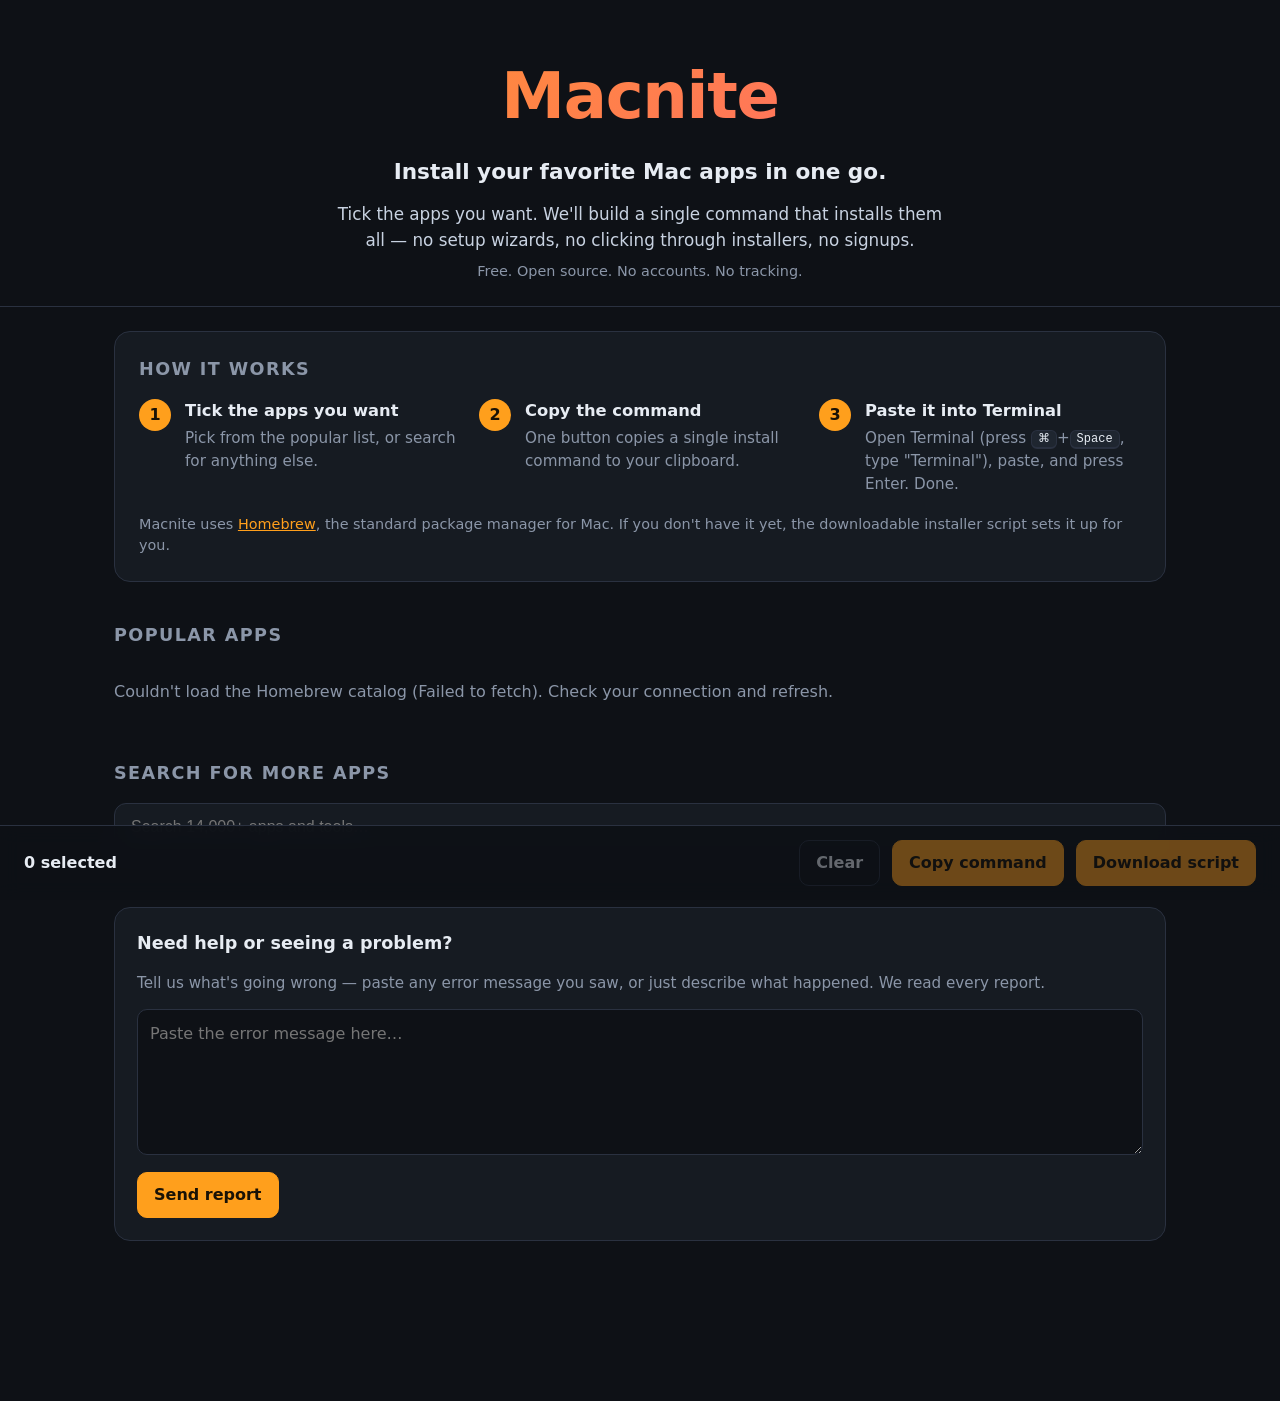
==== index.html @ e35a0042 "Add initial project files including HTML, CSS, JavaScript, and configuration for Netlify deployment" ====
<!doctype html>
<html lang="en">
<head>
  <meta charset="utf-8" />
  <meta name="viewport" content="width=device-width, initial-scale=1" />
  <title>Macnite — pick your Mac apps. Get one command.</title>
  <meta name="description" content="A Ninite-style installer for macOS. Tick apps, copy a brew command or download a one-shot install script." />
  <link rel="stylesheet" href="styles.css" />
</head>
<body>
  <header class="hero">
    <h1>Macnite</h1>
    <p class="tagline">Install your favorite Mac apps in one go.</p>
    <p class="lede">
      Tick the apps you want. We'll build a single command that installs them
      all — no setup wizards, no clicking through installers, no signups.
    </p>
    <p class="subtle">Free. Open source. No accounts. No tracking.</p>
  </header>

  <main>
    <section class="how">
      <h2>How it works</h2>
      <ol class="steps">
        <li>
          <span class="step-num">1</span>
          <div>
            <strong>Tick the apps you want</strong>
            <p>Pick from the popular list, or search for anything else.</p>
          </div>
        </li>
        <li>
          <span class="step-num">2</span>
          <div>
            <strong>Copy the command</strong>
            <p>One button copies a single install command to your clipboard.</p>
          </div>
        </li>
        <li>
          <span class="step-num">3</span>
          <div>
            <strong>Paste it into Terminal</strong>
            <p>Open Terminal (press <kbd>⌘</kbd>+<kbd>Space</kbd>, type "Terminal"), paste, and press Enter. Done.</p>
          </div>
        </li>
      </ol>
      <p class="how-foot">
        Macnite uses <a href="https://brew.sh" target="_blank" rel="noopener">Homebrew</a>, the standard
        package manager for Mac. If you don't have it yet, the downloadable
        installer script sets it up for you.
      </p>
    </section>

    <section>
      <h2>Popular apps</h2>
      <div id="popular-grid" class="grid" aria-busy="true">
        <p class="loading">Loading apps…</p>
      </div>
    </section>

    <section>
      <h2>Search for more apps</h2>
      <input
        id="search"
        class="search"
        type="search"
        placeholder="Search 14,000+ apps and tools…"
        autocomplete="off"
        spellcheck="false"
      />
      <div id="search-results" class="results"></div>
    </section>

    <dialog id="next-steps" class="next-steps">
      <h3 id="next-title">Now do this</h3>
      <ol id="next-body"></ol>
      <button type="button" id="next-close">Got it</button>
    </dialog>

    <section class="report">
      <h2>Need help or seeing a problem?</h2>
      <p class="report-help">Tell us what's going wrong — paste any error message you saw, or just describe what happened. We read every report.</p>
      <form id="report-form" class="report-form" novalidate>
        <textarea
          id="report-message"
          name="message"
          rows="5"
          required
          placeholder="Paste the error message here…"
        ></textarea>
        <div class="report-row">
          <button type="submit" id="report-submit">Send report</button>
          <span id="report-status" class="report-status" role="status" aria-live="polite"></span>
        </div>
      </form>
    </section>
  </main>

  <footer class="selection-bar" aria-live="polite">
    <span id="count">0 selected</span>
    <button type="button" id="clear" class="ghost" disabled>Clear</button>
    <button type="button" id="copy" disabled>Copy command</button>
    <button type="button" id="download" disabled>Download script</button>
  </footer>

  <!-- Netlify Forms: detected at build time. Hidden from users. -->
  <form name="macnite-errors" netlify netlify-honeypot="bot-field" hidden>
    <input name="message" />
    <input name="stack" />
    <input name="user_agent" />
    <input name="url" />
    <input name="bot-field" />
  </form>

  <script type="module" src="app.js"></script>
</body>
</html>
---- styles.css ----
:root {
  --bg: #0e1116;
  --surface: #161b22;
  --surface-2: #1f2630;
  --border: #2a3140;
  --text: #e7ecf3;
  --muted: #8b96a8;
  --accent: #ff9f1c;
  --accent-ink: #1a1206;
  --danger: #ef4444;
  --ok: #22c55e;
}

* { box-sizing: border-box; }

html, body {
  margin: 0;
  padding: 0;
  background: var(--bg);
  color: var(--text);
  font: 16px/1.5 -apple-system, BlinkMacSystemFont, "SF Pro Text", system-ui, sans-serif;
}

body {
  min-height: 100vh;
  padding-bottom: 96px;
}

a { color: var(--accent); }

.hero {
  padding: 48px 24px 24px;
  text-align: center;
  border-bottom: 1px solid var(--border);
}
.hero h1 {
  margin: 0;
  font-size: clamp(40px, 7vw, 64px);
  letter-spacing: -0.02em;
  background: linear-gradient(135deg, #ff9f1c, #ff5e7e);
  -webkit-background-clip: text;
  background-clip: text;
  color: transparent;
}
.tagline { font-size: 1.35rem; margin: 12px 0 0; font-weight: 600; }
.lede {
  max-width: 620px;
  margin: 14px auto 8px;
  color: #c8d2e1;
  font-size: 1.05rem;
}
.subtle { color: var(--muted); margin: 6px 0 0; font-size: 0.9rem; }

main {
  max-width: 1100px;
  margin: 0 auto;
  padding: 24px;
}

main section { margin-bottom: 40px; }
main h2 {
  font-size: 1.1rem;
  text-transform: uppercase;
  letter-spacing: 0.08em;
  color: var(--muted);
  margin: 0 0 16px;
  font-weight: 600;
}

.grid {
  display: grid;
  grid-template-columns: repeat(auto-fill, minmax(180px, 1fr));
  gap: 12px;
}
.loading { color: var(--muted); grid-column: 1 / -1; }

.tile {
  display: flex;
  align-items: flex-start;
  gap: 10px;
  padding: 14px;
  border: 1px solid var(--border);
  border-radius: 12px;
  background: var(--surface);
  cursor: pointer;
  transition: border-color 0.15s, background 0.15s, transform 0.05s;
}
.tile:hover { border-color: #3b4458; background: var(--surface-2); }
.tile:active { transform: translateY(1px); }
.tile.checked {
  border-color: var(--accent);
  background: linear-gradient(180deg, rgba(255,159,28,0.12), rgba(255,159,28,0.04));
}
.tile input[type=checkbox] {
  margin: 2px 0 0;
  accent-color: var(--accent);
  width: 18px;
  height: 18px;
  flex: 0 0 auto;
}
.tile .icon {
  flex: 0 0 auto;
  width: 36px;
  height: 36px;
  border-radius: 8px;
  background: var(--surface-2);
  display: flex;
  align-items: center;
  justify-content: center;
  overflow: hidden;
}
.tile .icon img { width: 32px; height: 32px; object-fit: contain; display: block; }
.tile .icon.icon-fallback {
  font-weight: 700;
  font-size: 18px;
  color: var(--muted);
  background: var(--surface-2);
}
.tile .tile-body { min-width: 0; flex: 1 1 auto; }
.tile .name { font-weight: 600; line-height: 1.2; }
.tile .token { color: var(--muted); font: 12px/1.4 ui-monospace, SFMono-Regular, Menlo, monospace; word-break: break-all; }
.tile .desc { color: var(--muted); font-size: 12px; margin-top: 4px; }
.tile .badge {
  display: inline-block;
  font: 10px/1 ui-monospace, monospace;
  padding: 3px 6px;
  border-radius: 999px;
  text-transform: uppercase;
  letter-spacing: 0.05em;
  margin-left: 6px;
  vertical-align: middle;
}
.tile .badge.cask    { background: #1d4ed8; color: white; }
.tile .badge.formula { background: #15803d; color: white; }

.search {
  width: 100%;
  padding: 14px 16px;
  font-size: 1rem;
  background: var(--surface);
  border: 1px solid var(--border);
  border-radius: 12px;
  color: var(--text);
  outline: none;
}
.search:focus { border-color: var(--accent); }

.results {
  margin-top: 16px;
  display: grid;
  grid-template-columns: repeat(auto-fill, minmax(280px, 1fr));
  gap: 12px;
}
.results .hint { grid-column: 1 / -1; color: var(--muted); font-size: 0.9rem; }

.selection-bar {
  position: fixed;
  left: 0; right: 0; bottom: 0;
  display: flex;
  align-items: center;
  gap: 12px;
  padding: 14px 24px;
  background: rgba(14, 17, 22, 0.92);
  backdrop-filter: saturate(140%) blur(10px);
  border-top: 1px solid var(--border);
  z-index: 10;
}
#count { font-weight: 600; margin-right: auto; }

button {
  font: inherit;
  padding: 10px 16px;
  border-radius: 10px;
  border: 1px solid var(--accent);
  background: var(--accent);
  color: var(--accent-ink);
  cursor: pointer;
  font-weight: 600;
}
button:disabled { opacity: 0.4; cursor: not-allowed; }
button.ghost {
  background: transparent;
  color: var(--text);
  border-color: var(--border);
}

/* How it works */
.how { background: var(--surface); border: 1px solid var(--border); border-radius: 16px; padding: 24px; }
.steps {
  list-style: none;
  padding: 0;
  margin: 0;
  display: grid;
  grid-template-columns: repeat(auto-fit, minmax(260px, 1fr));
  gap: 18px;
}
.steps li { display: flex; gap: 14px; align-items: flex-start; }
.steps li p { margin: 4px 0 0; color: var(--muted); font-size: 0.95rem; }
.steps strong { display: block; font-size: 1.02rem; }
.step-num {
  flex: 0 0 auto;
  width: 32px; height: 32px;
  border-radius: 50%;
  background: var(--accent);
  color: var(--accent-ink);
  font-weight: 700;
  display: flex;
  align-items: center;
  justify-content: center;
}
.how-foot { margin: 18px 0 0; color: var(--muted); font-size: 0.9rem; }

kbd {
  display: inline-block;
  font: 12px/1 ui-monospace, monospace;
  padding: 2px 6px;
  border: 1px solid var(--border);
  border-bottom-width: 2px;
  background: var(--surface-2);
  border-radius: 6px;
  color: var(--text);
  vertical-align: 1px;
}

/* Next-steps dialog */
.next-steps[open] {
  border: 1px solid var(--border);
  background: var(--surface);
  color: var(--text);
  border-radius: 16px;
  padding: 28px;
  max-width: 560px;
  width: calc(100% - 32px);
  box-shadow: 0 20px 60px rgba(0,0,0,0.55);
}
.next-steps::backdrop { background: rgba(0,0,0,0.55); backdrop-filter: blur(4px); }
.next-steps h3 { margin: 0 0 14px; font-size: 1.25rem; }
.next-steps ol { padding-left: 22px; margin: 0; }
.next-steps li { margin-bottom: 10px; line-height: 1.5; }
.next-steps li code, .cmd-preview {
  font: 13px/1.5 ui-monospace, SFMono-Regular, Menlo, monospace;
  background: var(--surface-2);
  border: 1px solid var(--border);
  padding: 1px 6px;
  border-radius: 6px;
}
.cmd-preview {
  display: block;
  padding: 10px 12px;
  margin: 0;
  white-space: pre-wrap;
  word-break: break-all;
  color: #c8d2e1;
}
.cmd-wrap {
  margin-top: 14px;
  display: flex;
  flex-direction: column;
  gap: 8px;
}
.cmd-copy {
  align-self: flex-end;
  padding: 6px 12px;
  font-size: 0.85rem;
}
.next-steps .note {
  margin: 10px 0 0;
  color: var(--muted);
  font-size: 0.85rem;
}
.next-steps button {
  margin-top: 20px;
  width: 100%;
}

/* Report-a-problem form */
.report {
  background: var(--surface);
  border: 1px solid var(--border);
  border-radius: 16px;
  padding: 22px;
}
.report h2 { margin-top: 0; color: var(--text); text-transform: none; letter-spacing: 0; font-size: 1.1rem; }
.report-help { color: var(--muted); margin: 0 0 14px; font-size: 0.95rem; }
.report-form textarea {
  width: 100%;
  background: var(--bg);
  border: 1px solid var(--border);
  border-radius: 10px;
  color: var(--text);
  padding: 12px;
  font: inherit;
  resize: vertical;
  outline: none;
}
.report-form textarea:focus { border-color: var(--accent); }
.report-row { display: flex; align-items: center; gap: 12px; margin-top: 10px; }
.report-status { font-size: 0.9rem; color: var(--muted); }
.report-status.ok  { color: var(--ok); }
.report-status.err { color: var(--danger); }

@media (max-width: 540px) {
  .selection-bar { flex-wrap: wrap; padding: 10px 12px; }
  #count { width: 100%; margin: 0 0 4px; }
}
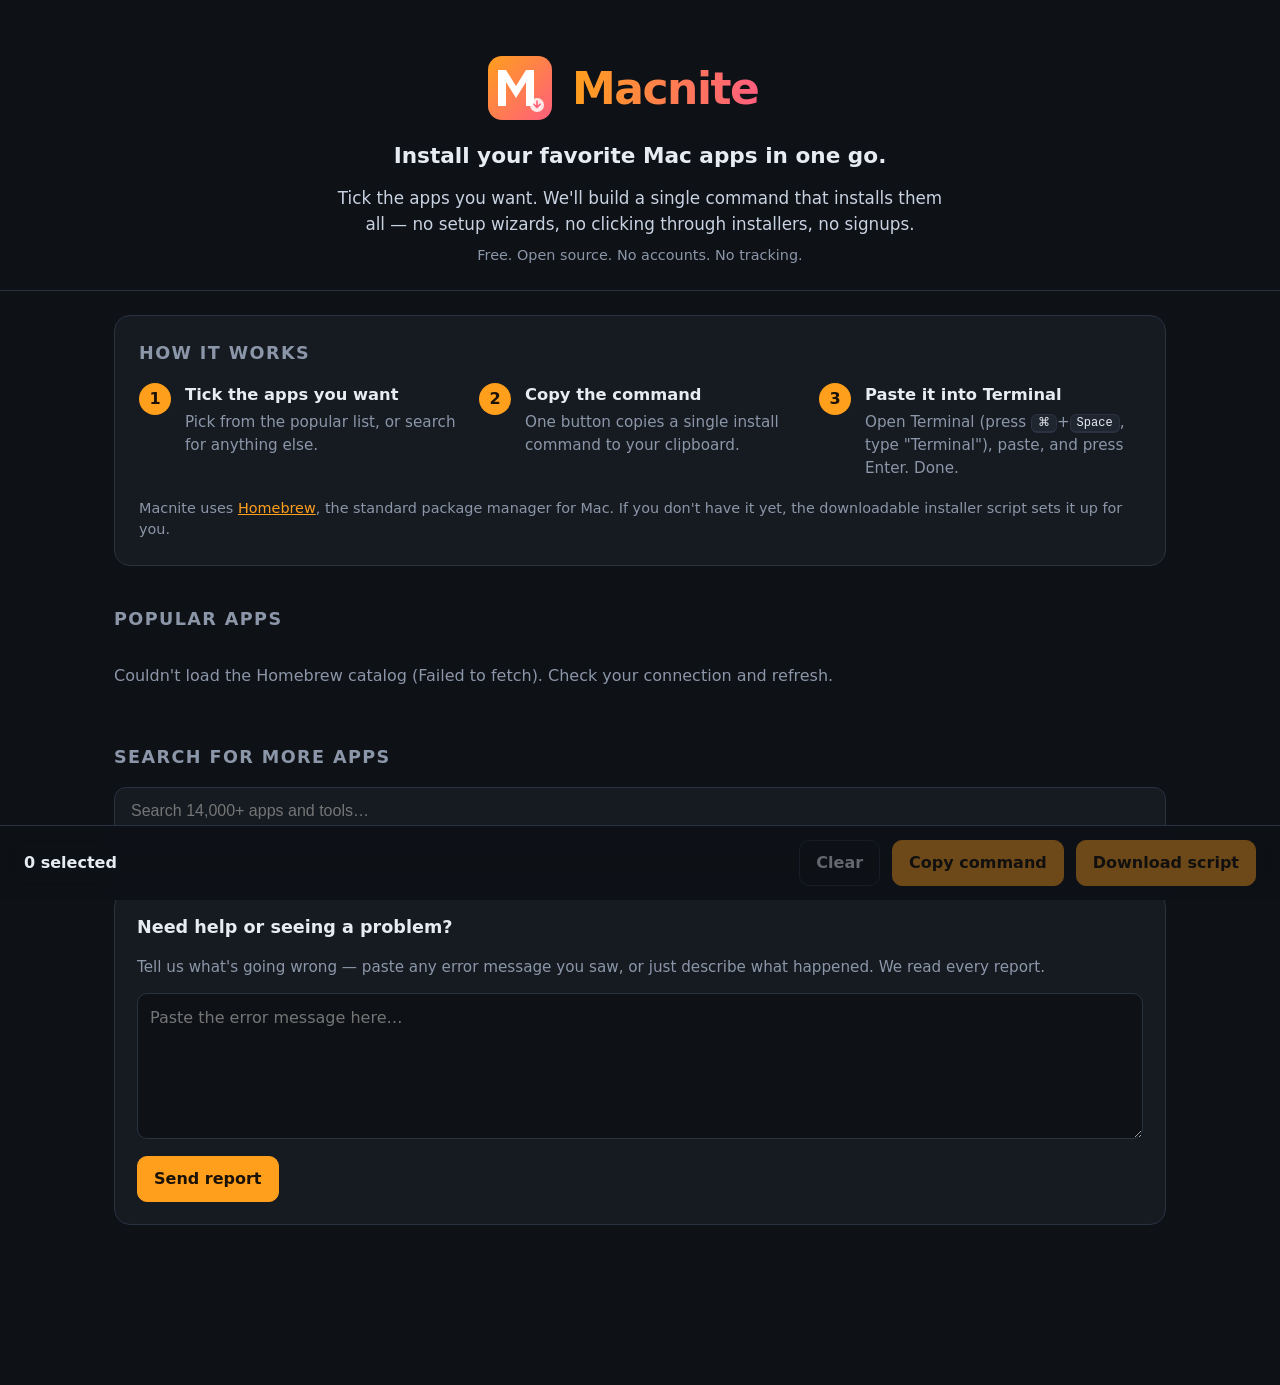
==== commit 5692ee66: "Add logo and wordmark SVGs, update HTML and CSS for improved accessibility and design" ====
--- a/index.html
+++ b/index.html
@@ -5,11 +5,13 @@
   <meta name="viewport" content="width=device-width, initial-scale=1" />
   <title>Macnite — pick your Mac apps. Get one command.</title>
   <meta name="description" content="A Ninite-style installer for macOS. Tick apps, copy a brew command or download a one-shot install script." />
+  <link rel="icon" type="image/svg+xml" href="logo.svg" />
   <link rel="stylesheet" href="styles.css" />
 </head>
 <body>
   <header class="hero">
-    <h1>Macnite</h1>
+    <img class="logo" src="wordmark.svg" alt="Macnite" width="280" height="70" />
+    <h1 class="visually-hidden">Macnite</h1>
     <p class="tagline">Install your favorite Mac apps in one go.</p>
     <p class="lede">
       Tick the apps you want. We'll build a single command that installs them
--- a/styles.css
+++ b/styles.css
@@ -33,14 +33,17 @@
   text-align: center;
   border-bottom: 1px solid var(--border);
 }
-.hero h1 {
-  margin: 0;
-  font-size: clamp(40px, 7vw, 64px);
-  letter-spacing: -0.02em;
-  background: linear-gradient(135deg, #ff9f1c, #ff5e7e);
-  -webkit-background-clip: text;
-  background-clip: text;
-  color: transparent;
+.hero .logo {
+  display: block;
+  margin: 0 auto;
+  width: clamp(220px, 36vw, 320px);
+  height: auto;
+}
+.visually-hidden {
+  position: absolute !important;
+  width: 1px; height: 1px;
+  padding: 0; margin: -1px; overflow: hidden;
+  clip: rect(0,0,0,0); white-space: nowrap; border: 0;
 }
 .tagline { font-size: 1.35rem; margin: 12px 0 0; font-weight: 600; }
 .lede {
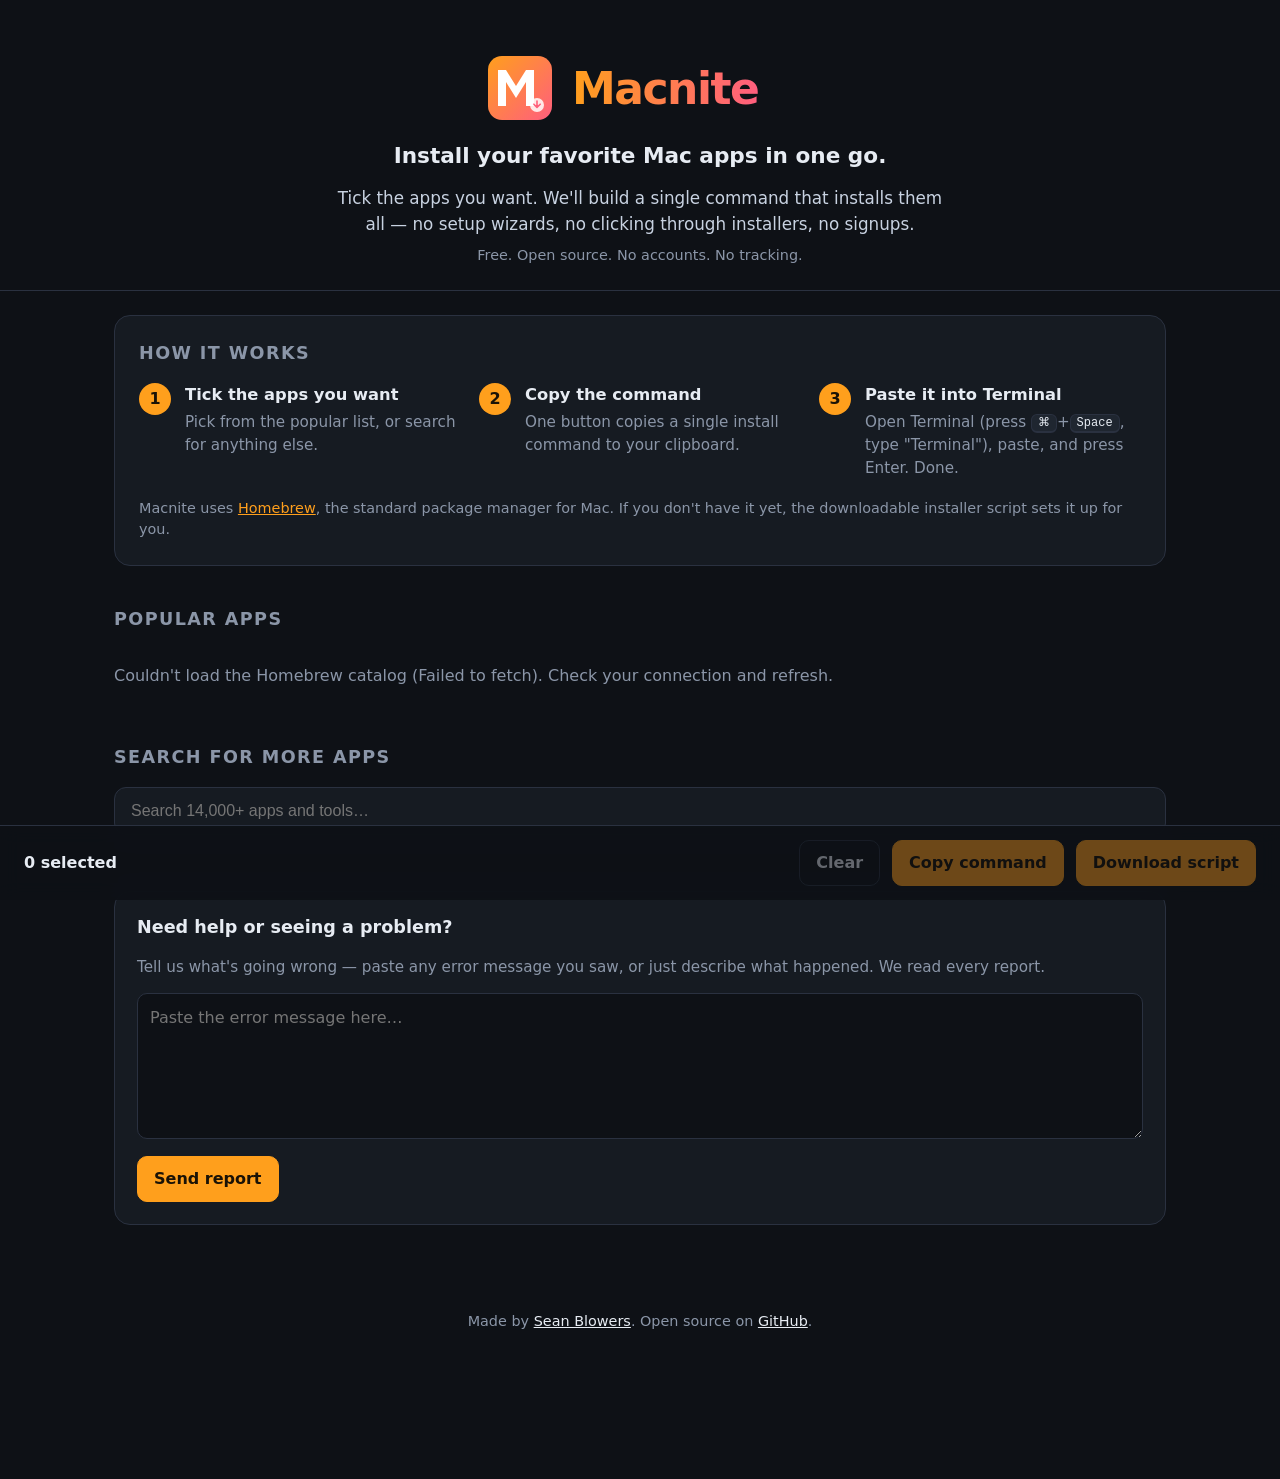
==== commit 28b171b0: "Update site references, enhance README, add footer, and improve styles" ====
--- a/index.html
+++ b/index.html
@@ -96,6 +96,13 @@
         </div>
       </form>
     </section>
+
+    <footer class="site-footer">
+      <p>
+        Made by <a href="https://seanblowers.app" target="_blank" rel="noopener">Sean Blowers</a>.
+        Open source on <a href="https://github.com/seanblowers/Macnite" target="_blank" rel="noopener">GitHub</a>.
+      </p>
+    </footer>
   </main>
 
   <footer class="selection-bar" aria-live="polite">
--- a/styles.css
+++ b/styles.css
@@ -302,6 +302,14 @@
 .report-status.ok  { color: var(--ok); }
 .report-status.err { color: var(--danger); }
 
+.site-footer {
+  text-align: center;
+  color: var(--muted);
+  font-size: 0.9rem;
+  padding: 32px 0 12px;
+}
+.site-footer a { color: var(--text); }
+
 @media (max-width: 540px) {
   .selection-bar { flex-wrap: wrap; padding: 10px 12px; }
   #count { width: 100%; margin: 0 0 4px; }
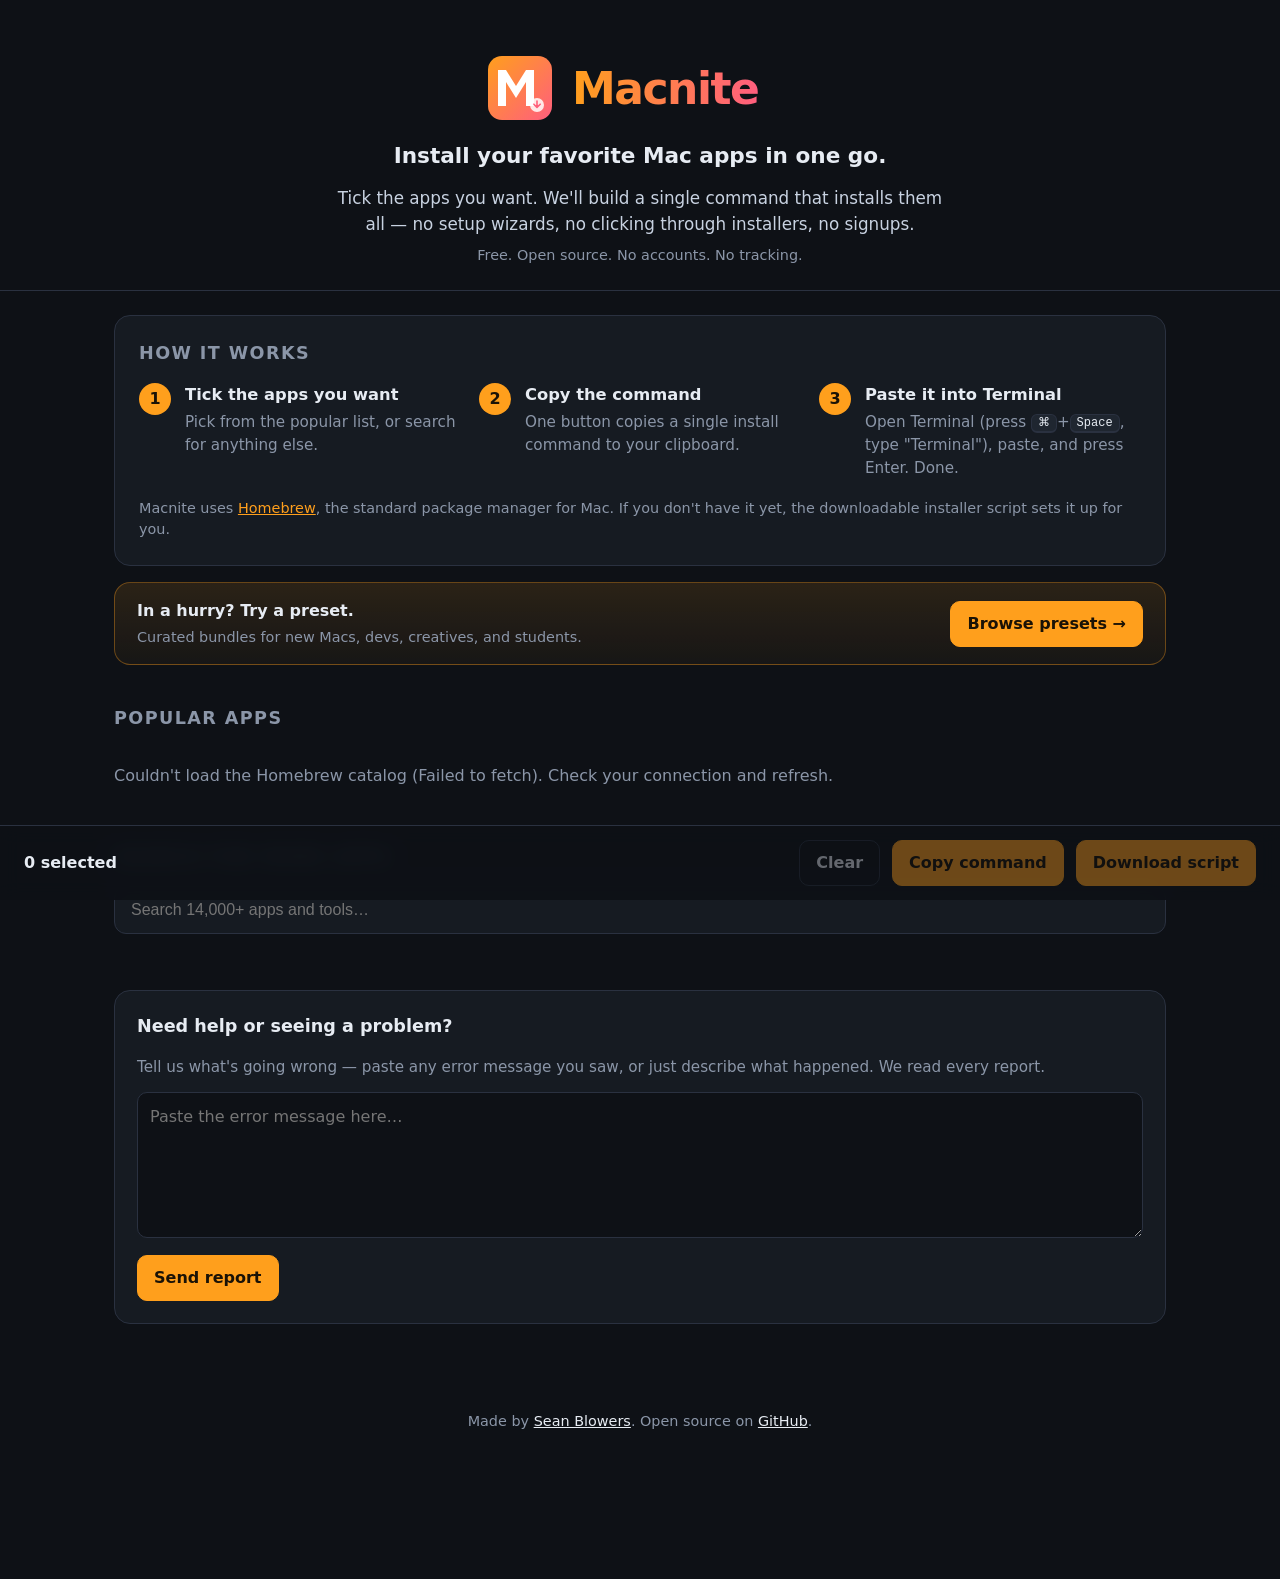
==== commit 3118585d: "Add presets feature with curated app bundles and update cache management" ====
--- a/index.html
+++ b/index.html
@@ -53,6 +53,14 @@
       </p>
     </section>
 
+    <aside class="preset-banner">
+      <div>
+        <strong>In a hurry? Try a preset.</strong>
+        <p>Curated bundles for new Macs, devs, creatives, and students.</p>
+      </div>
+      <a class="preset-banner-cta" href="/presets.html">Browse presets →</a>
+    </aside>
+
     <section>
       <h2>Popular apps</h2>
       <div id="popular-grid" class="grid" aria-busy="true">
@@ -99,7 +107,7 @@
 
     <footer class="site-footer">
       <p>
-        Made by <a href="https://seanblowers.app" target="_blank" rel="noopener">Sean Blowers</a>.
+        Made by <a href="https://seanblowers.me/2026/05/14/macnite-a-ninite-for-mac-built-in-a-static-html-file/" target="_blank" rel="noopener">Sean Blowers</a>.
         Open source on <a href="https://github.com/seanblowers/Macnite" target="_blank" rel="noopener">GitHub</a>.
       </p>
     </footer>
@@ -121,6 +129,11 @@
     <input name="bot-field" />
   </form>
 
-  <script type="module" src="app.js"></script>
+  <script type="module" src="app.js?v=5"></script>
+  <script>
+    if ('serviceWorker' in navigator) {
+      navigator.serviceWorker.register('/sw.js').catch(() => {});
+    }
+  </script>
 </body>
 </html>
--- a/styles.css
+++ b/styles.css
@@ -310,7 +310,117 @@
 }
 .site-footer a { color: var(--text); }
 
+/* Preset banner (below How it works on the main page) */
+.preset-banner {
+  display: flex;
+  align-items: center;
+  justify-content: space-between;
+  gap: 16px;
+  margin: -24px 0 40px;
+  padding: 16px 22px;
+  background: linear-gradient(180deg, rgba(255,159,28,0.12), rgba(255,159,28,0.04));
+  border: 1px solid rgba(255,159,28,0.35);
+  border-radius: 16px;
+}
+.preset-banner > div { min-width: 0; }
+.preset-banner strong { display: block; font-size: 1rem; }
+.preset-banner p { margin: 4px 0 0; color: var(--muted); font-size: 0.9rem; }
+.preset-banner-cta {
+  flex: 0 0 auto;
+  padding: 10px 16px;
+  border-radius: 10px;
+  border: 1px solid var(--accent);
+  background: var(--accent);
+  color: var(--accent-ink);
+  font-weight: 600;
+  text-decoration: none;
+  white-space: nowrap;
+}
+.preset-banner-cta:hover { filter: brightness(1.05); }
+
+/* Presets page */
+.back-link {
+  display: inline-block;
+  position: absolute;
+  top: 16px;
+  left: 20px;
+  color: var(--muted);
+  text-decoration: none;
+  font-size: 0.9rem;
+}
+.back-link:hover { color: var(--text); }
+.hero { position: relative; }
+
+.presets-grid {
+  display: grid;
+  grid-template-columns: repeat(auto-fit, minmax(320px, 1fr));
+  gap: 18px;
+}
+.preset-card {
+  background: var(--surface);
+  border: 1px solid var(--border);
+  border-radius: 16px;
+  padding: 22px;
+  display: flex;
+  flex-direction: column;
+  gap: 12px;
+}
+.preset-card .preset-name {
+  margin: 0;
+  font-size: 1.15rem;
+  text-transform: none;
+  letter-spacing: 0;
+}
+.preset-card .preset-desc {
+  margin: 0;
+  color: var(--muted);
+  font-size: 0.95rem;
+}
+.preset-card-apps {
+  list-style: none;
+  padding: 0;
+  margin: 4px 0;
+  display: flex;
+  flex-wrap: wrap;
+  gap: 10px;
+}
+.preset-app {
+  display: flex;
+  align-items: center;
+  gap: 6px;
+  padding: 4px 8px 4px 4px;
+  background: var(--surface-2);
+  border: 1px solid var(--border);
+  border-radius: 999px;
+  font-size: 0.85rem;
+}
+.preset-app .icon {
+  flex: 0 0 auto;
+  width: 22px; height: 22px;
+  border-radius: 6px;
+  background: var(--bg);
+  display: flex;
+  align-items: center;
+  justify-content: center;
+  overflow: hidden;
+}
+.preset-app .icon img { width: 18px; height: 18px; object-fit: contain; display: block; }
+.preset-app .icon.icon-fallback {
+  font-weight: 700;
+  font-size: 11px;
+  color: var(--muted);
+}
+.preset-app-name { color: var(--text); }
+.preset-card-actions {
+  display: flex;
+  gap: 10px;
+  margin-top: 4px;
+}
+.preset-card-actions button { flex: 1 1 auto; }
+
 @media (max-width: 540px) {
   .selection-bar { flex-wrap: wrap; padding: 10px 12px; }
   #count { width: 100%; margin: 0 0 4px; }
-}
+  .preset-banner { flex-direction: column; align-items: flex-start; }
+  .preset-banner-cta { width: 100%; text-align: center; }
+}
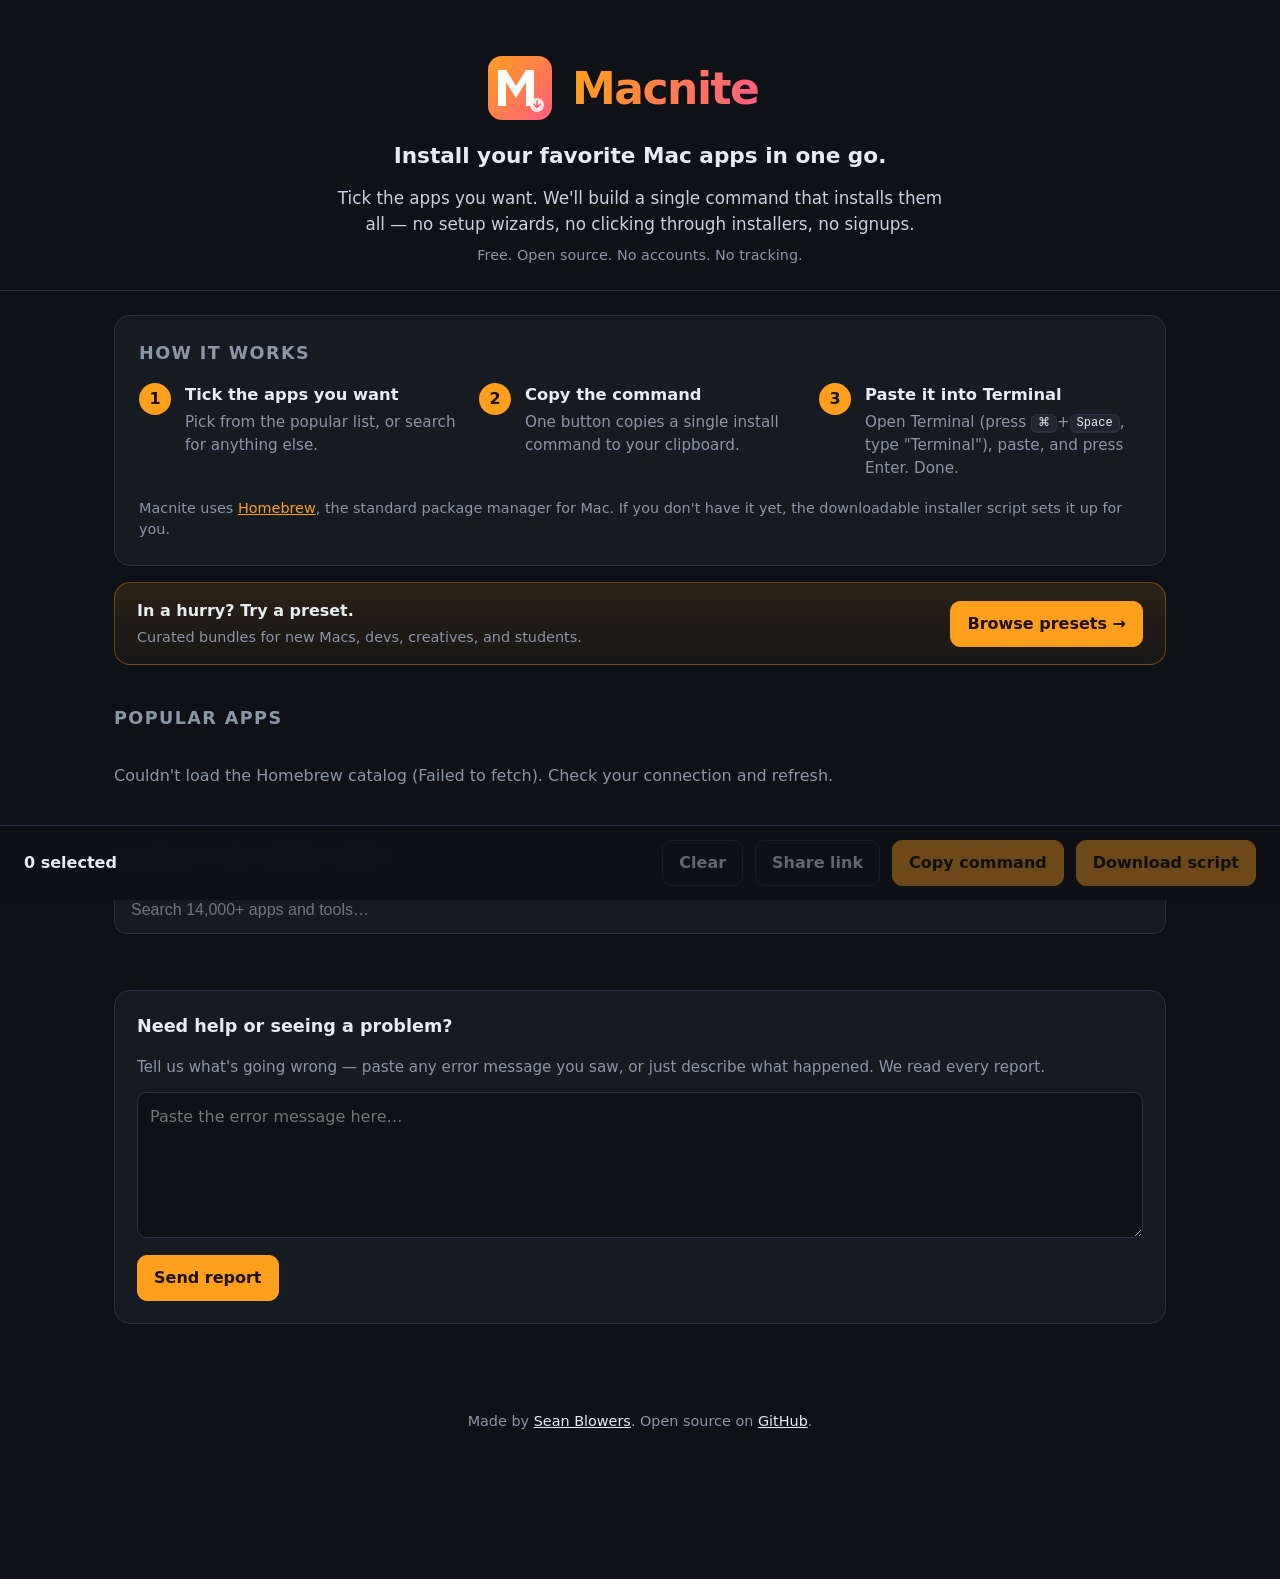
==== commit 655fce59: "Add share link functionality, suggest-a-preset form, and enhance reporting features" ====
--- a/index.html
+++ b/index.html
@@ -116,6 +116,7 @@
   <footer class="selection-bar" aria-live="polite">
     <span id="count">0 selected</span>
     <button type="button" id="clear" class="ghost" disabled>Clear</button>
+    <button type="button" id="share" class="ghost" disabled>Share link</button>
     <button type="button" id="copy" disabled>Copy command</button>
     <button type="button" id="download" disabled>Download script</button>
   </footer>
@@ -129,7 +130,7 @@
     <input name="bot-field" />
   </form>
 
-  <script type="module" src="app.js?v=5"></script>
+  <script type="module" src="app.js?v=6"></script>
   <script>
     if ('serviceWorker' in navigator) {
       navigator.serviceWorker.register('/sw.js').catch(() => {});
--- a/styles.css
+++ b/styles.css
@@ -285,6 +285,7 @@
 }
 .report h2 { margin-top: 0; color: var(--text); text-transform: none; letter-spacing: 0; font-size: 1.1rem; }
 .report-help { color: var(--muted); margin: 0 0 14px; font-size: 0.95rem; }
+.report-form input,
 .report-form textarea {
   width: 100%;
   background: var(--bg);
@@ -293,10 +294,20 @@
   color: var(--text);
   padding: 12px;
   font: inherit;
-  resize: vertical;
   outline: none;
 }
+.report-form textarea { resize: vertical; }
+.report-form input:focus,
 .report-form textarea:focus { border-color: var(--accent); }
+.report-form label {
+  display: block;
+  margin: 0 0 12px;
+  color: var(--muted);
+  font-size: 0.9rem;
+}
+.report-form label > input,
+.report-form label > textarea { margin-top: 6px; color: var(--text); }
+.report-form .optional { color: var(--muted); font-weight: 400; }
 .report-row { display: flex; align-items: center; gap: 12px; margin-top: 10px; }
 .report-status { font-size: 0.9rem; color: var(--muted); }
 .report-status.ok  { color: var(--ok); }
